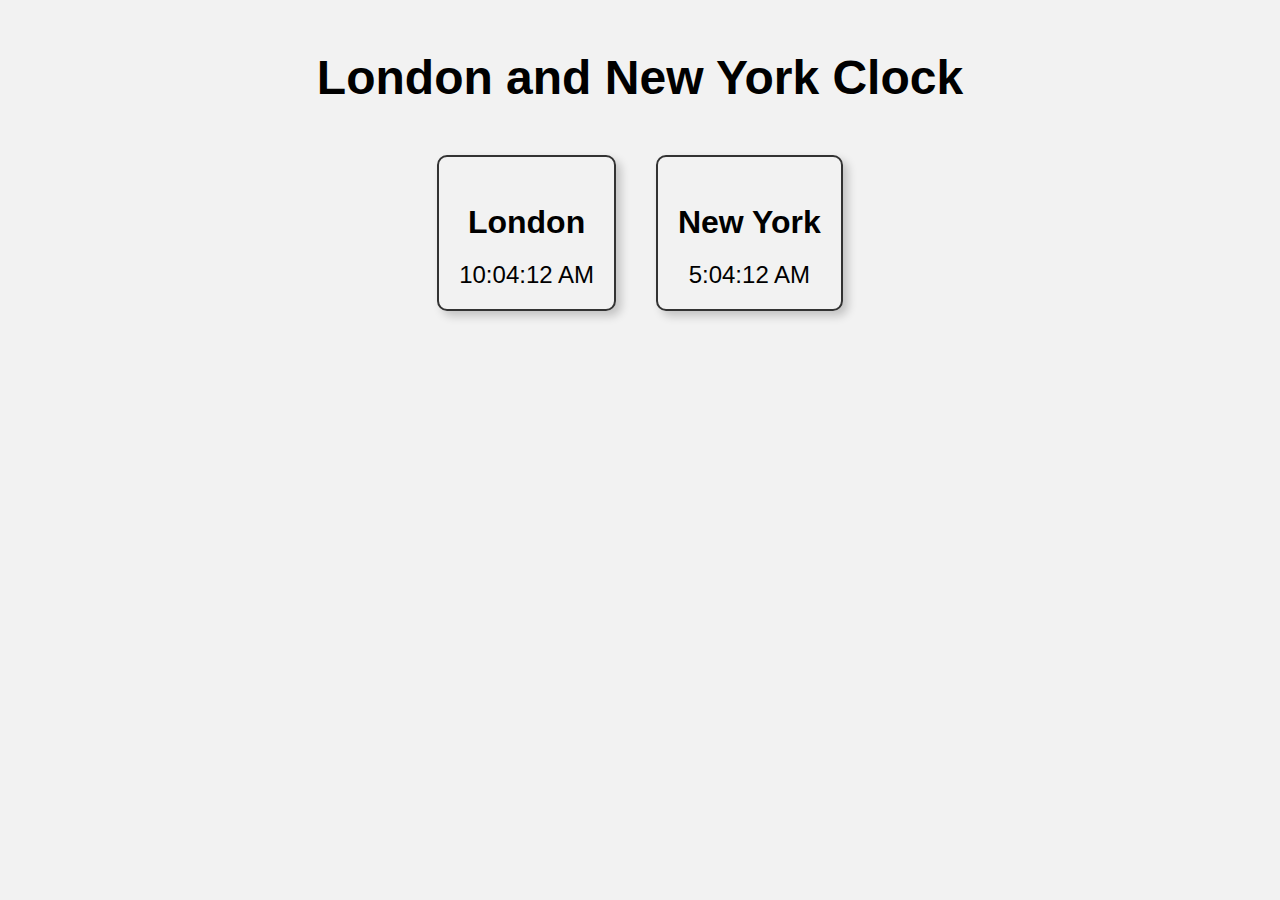
==== index.html @ 3f0d4b30 "clock" ====
<!DOCTYPE html>
<!--[if lt IE 7]>      <html class="no-js lt-ie9 lt-ie8 lt-ie7"> <![endif]-->
<!--[if IE 7]>         <html class="no-js lt-ie9 lt-ie8"> <![endif]-->
<!--[if IE 8]>         <html class="no-js lt-ie9"> <![endif]-->
<!--[if gt IE 8]>      <html class="no-js"> <!--<![endif]-->
<html>
    <head>
        <meta charset="utf-8">
        <meta http-equiv="X-UA-Compatible" content="IE=edge">
        <title>FX BOOK</title>
        <meta name="description" content="">
        <meta name="viewport" content="width=device-width, initial-scale=1">
        <link rel="stylesheet" href="">
    </head>
    <body>
        
        <!DOCTYPE html>
        <html>
          <head>
            <meta charset="UTF-8">
            <title>London and New York Clock</title>
            <style>
              body {
                background-color: #f2f2f2;
                text-align: center;
                font-family: Arial, sans-serif;
              }
              h1 {
                font-size: 48px;
                margin-top: 50px;
              }
              #clocks {
                display: flex;
                justify-content: center;
                margin-top: 50px;
              }
              .clock {
                margin: 0 20px;
                border: 2px solid #333;
                border-radius: 10px;
                padding: 20px;
                box-shadow: 5px 5px 10px rgba(0, 0, 0, 0.2);
              }
              .clock h2 {
                font-size: 32px;
                margin-bottom: 20px;
              }
              .clock p {
                font-size: 24px;
                margin: 0;
              }
            </style>
          </head>
          <body>
            <h1>London and New York Clock</h1>
            <div id="clocks">
              <div class="clock">
                <h2>London</h2>
                <p id="london-time"></p>
              </div>
              <div class="clock">
                <h2>New York</h2>
                <p id="newyork-time"></p>
              </div>
            </div>
            <script>
              function updateTime() {
                const now = new Date();
                const londonTime = now.toLocaleString("en-US", {timeZone: "Europe/London", hour: "numeric", minute: "numeric", second: "numeric", hour12: true});
                const newyorkTime = now.toLocaleString("en-US", {timeZone: "America/New_York", hour: "numeric", minute: "numeric", second: "numeric", hour12: true});
                document.getElementById("london-time").innerHTML = londonTime;
                document.getElementById("newyork-time").innerHTML = newyorkTime;
              }
              setInterval(updateTime, 10);
            </script>
          </body>
        </html>

        <script src="main.js" async defer></script>
    </body>
</html>
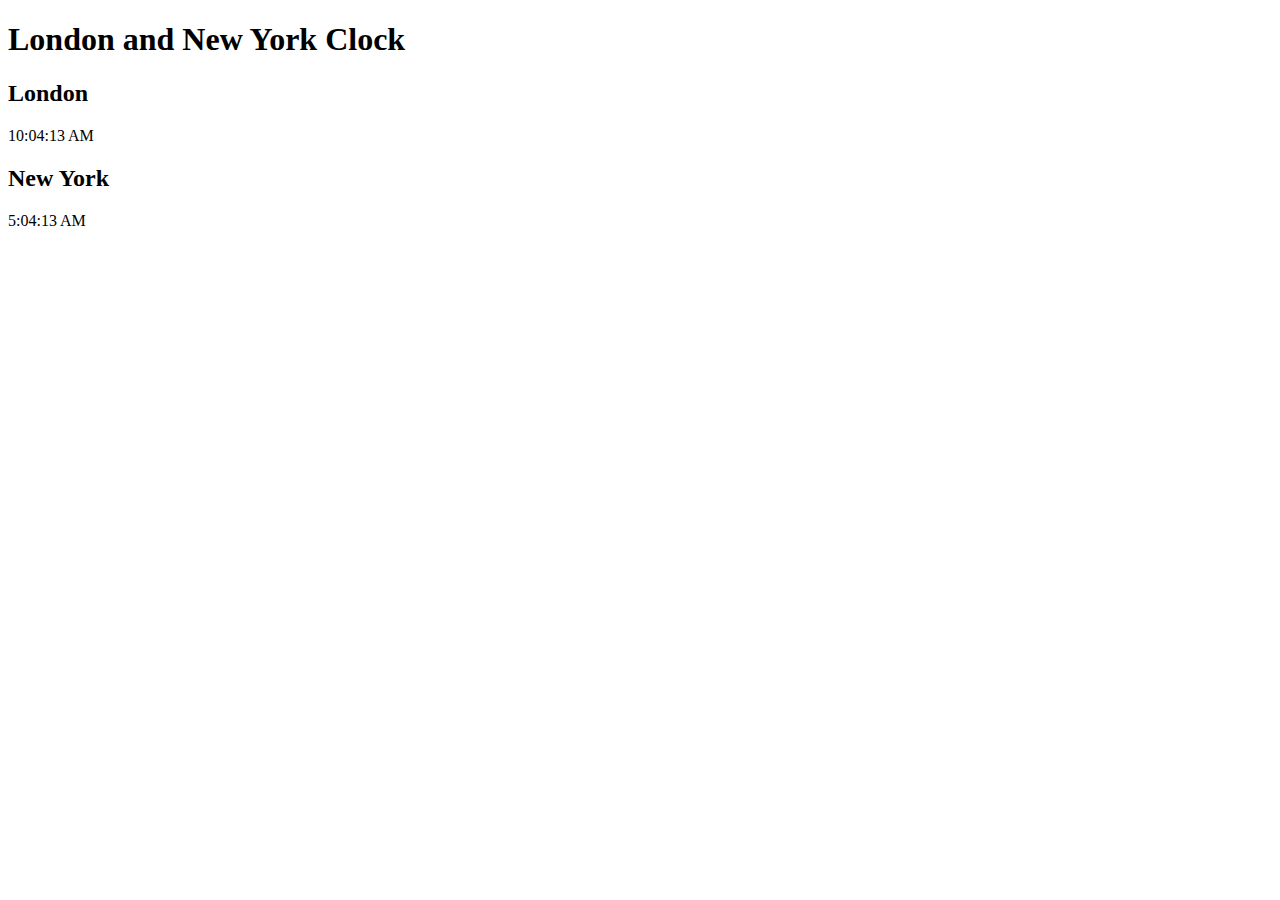
==== commit 4f70138c: "segemnt" ====
--- a/index.html
+++ b/index.html
@@ -20,35 +20,7 @@
             <meta charset="UTF-8">
             <title>London and New York Clock</title>
             <style>
-              body {
-                background-color: #f2f2f2;
-                text-align: center;
-                font-family: Arial, sans-serif;
-              }
-              h1 {
-                font-size: 48px;
-                margin-top: 50px;
-              }
-              #clocks {
-                display: flex;
-                justify-content: center;
-                margin-top: 50px;
-              }
-              .clock {
-                margin: 0 20px;
-                border: 2px solid #333;
-                border-radius: 10px;
-                padding: 20px;
-                box-shadow: 5px 5px 10px rgba(0, 0, 0, 0.2);
-              }
-              .clock h2 {
-                font-size: 32px;
-                margin-bottom: 20px;
-              }
-              .clock p {
-                font-size: 24px;
-                margin: 0;
-              }
+              
             </style>
           </head>
           <body>
@@ -64,14 +36,7 @@
               </div>
             </div>
             <script>
-              function updateTime() {
-                const now = new Date();
-                const londonTime = now.toLocaleString("en-US", {timeZone: "Europe/London", hour: "numeric", minute: "numeric", second: "numeric", hour12: true});
-                const newyorkTime = now.toLocaleString("en-US", {timeZone: "America/New_York", hour: "numeric", minute: "numeric", second: "numeric", hour12: true});
-                document.getElementById("london-time").innerHTML = londonTime;
-                document.getElementById("newyork-time").innerHTML = newyorkTime;
-              }
-              setInterval(updateTime, 10);
+              
             </script>
           </body>
         </html>
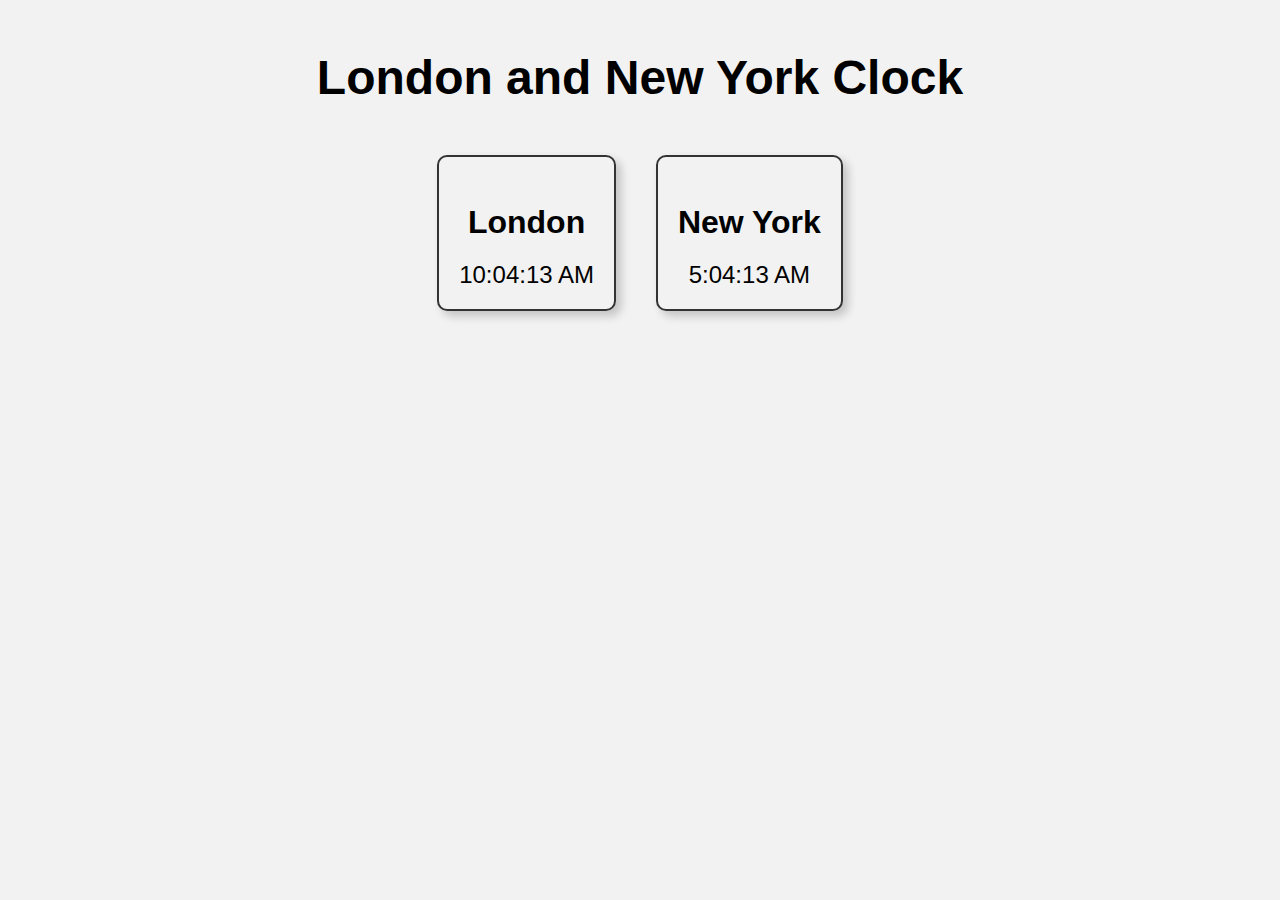
==== commit 35c97404: "index updated" ====
--- a/index.html
+++ b/index.html
@@ -10,7 +10,7 @@
         <title>FX BOOK</title>
         <meta name="description" content="">
         <meta name="viewport" content="width=device-width, initial-scale=1">
-        <link rel="stylesheet" href="">
+        <link rel="stylesheet" href="style.css">
     </head>
     <body>
         
--- a/style.css
+++ b/style.css
@@ -0,0 +1,29 @@
+body {
+    background-color: #f2f2f2;
+    text-align: center;
+    font-family: Arial, sans-serif;
+  }
+  h1 {
+    font-size: 48px;
+    margin-top: 50px;
+  }
+  #clocks {
+    display: flex;
+    justify-content: center;
+    margin-top: 50px;
+  }
+  .clock {
+    margin: 0 20px;
+    border: 2px solid #333;
+    border-radius: 10px;
+    padding: 20px;
+    box-shadow: 5px 5px 10px rgba(0, 0, 0, 0.2);
+  }
+  .clock h2 {
+    font-size: 32px;
+    margin-bottom: 20px;
+  }
+  .clock p {
+    font-size: 24px;
+    margin: 0;
+  }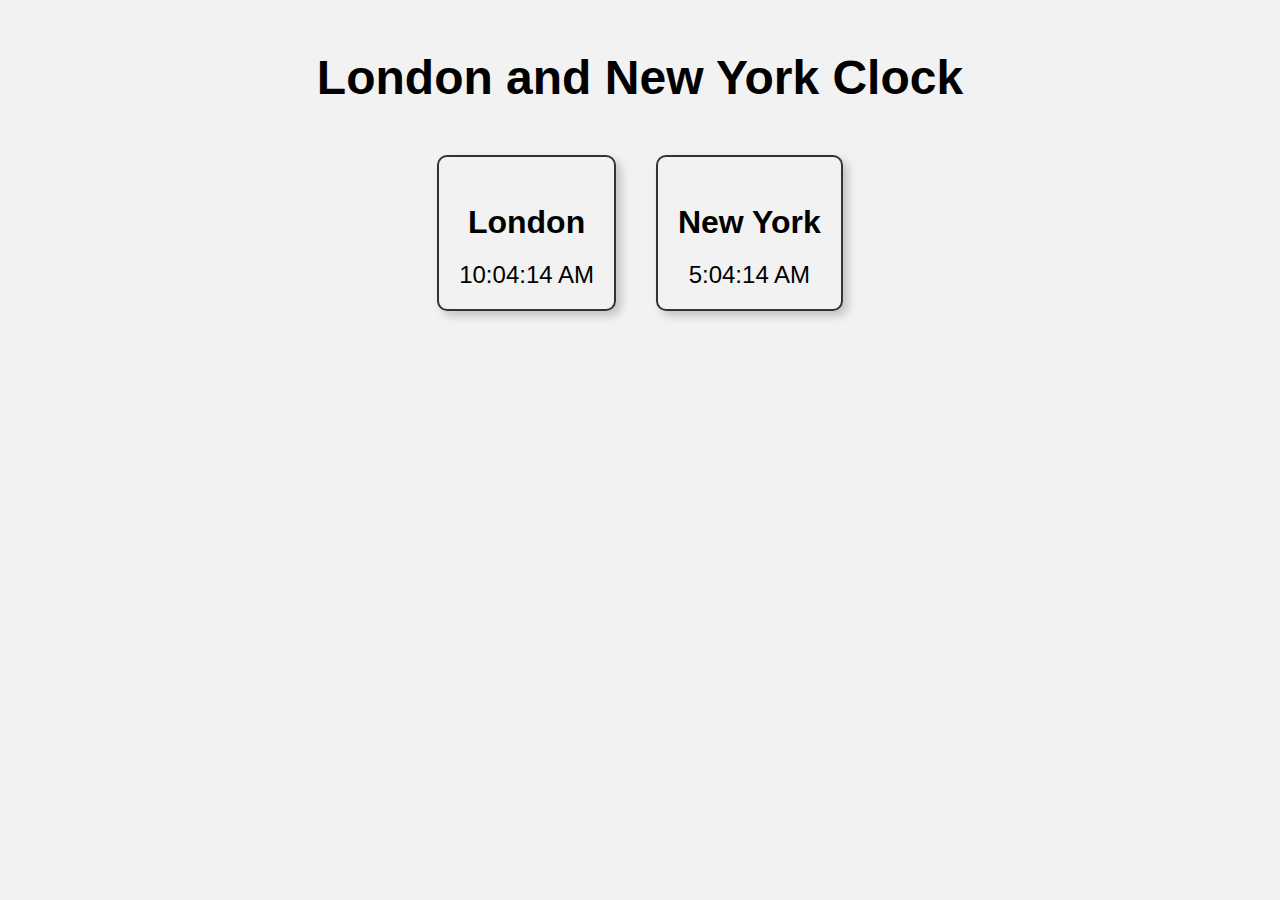
==== commit 4a1e21b0: "frsh" ====
--- a/index.html
+++ b/index.html
@@ -34,11 +34,15 @@
                 <h2>New York</h2>
                 <p id="newyork-time"></p>
               </div>
+              
             </div>
+            
             <script>
               
             </script>
           </body>
+
+          
         </html>
 
         <script src="main.js" async defer></script>
